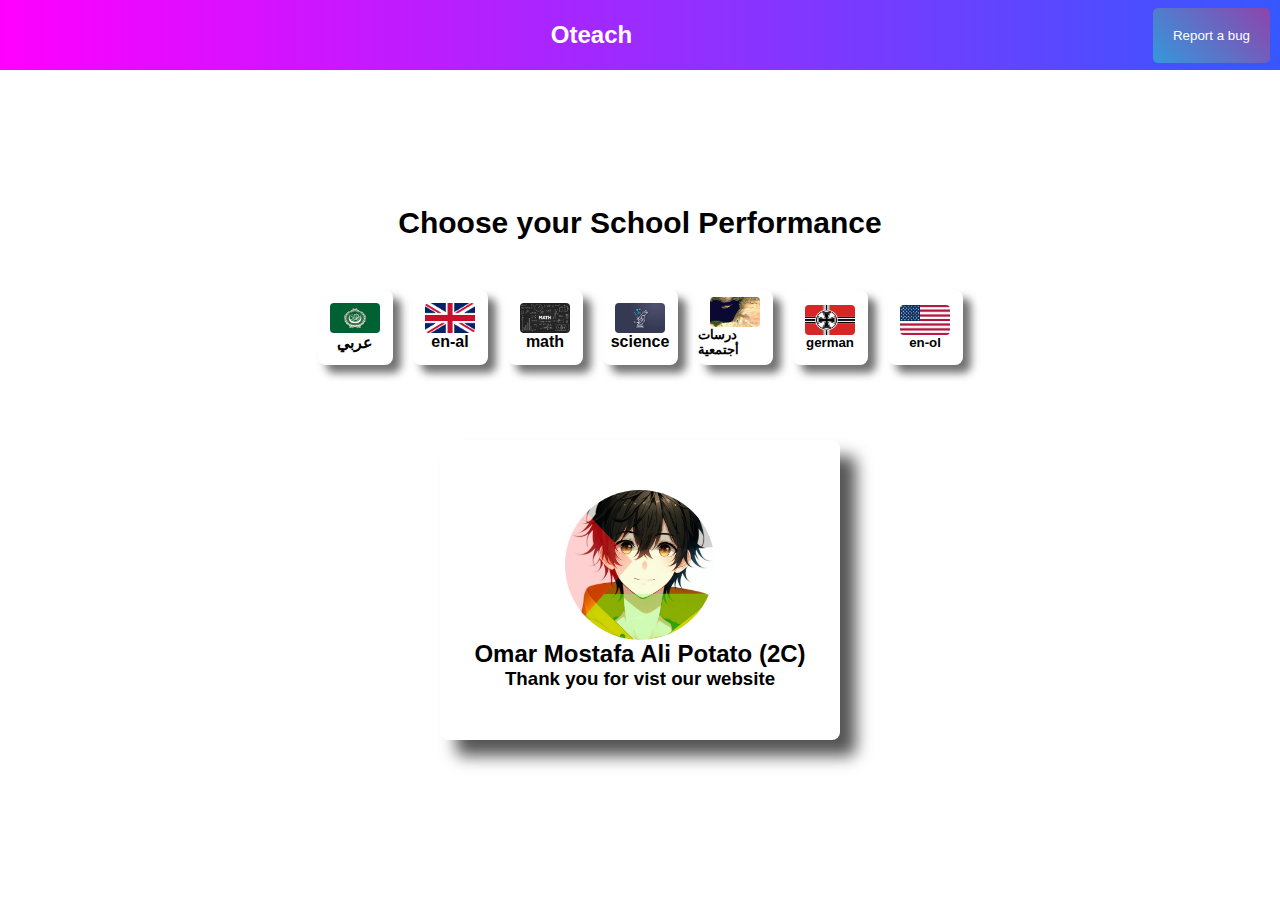
==== index.html @ 0a943db4 "first commit" ====
<!DOCTYPE html>
<html lang="en">
<head>
    <meta charset="UTF-8">
    <meta name="viewport" content="width=device-width, initial-scale=1.0">
    <title>Docu</title>
    <link rel="stylesheet" href="https://cdnjs.cloudflare.com/ajax/libs/font-awesome/6.6.0/css/all.min.css" integrity="sha512-Kc323vGBEqzTmouAECnVceyQqyqdsSiqLQISBL29aUW4U/M7pSPA/gEUZQqv1cwx4OnYxTxve5UMg5GT6L4JJg==" crossorigin="anonymous" referrerpolicy="no-referrer" />
    <link rel="stylesheet" href="style.css">
</head>
<body>
    <header>
        <a onclick="h();"><i class="fa-solid fa-house" style="color: white;font-size: 25px;cursor: pointer;margin: 20px;"></i></a>
        <h2>Oteach</h2>
        <button onclick="rab()">Report a bug</button>

        
    </header>
    <div class="pop-screen" id="p-s">
        <h3 ><img src="icon/egy.png" alt="" width="50px" height="35px" style="margin-right: 2px;border-radius: 4px;">+20 1093721344</h3>
        <h3>omarmario497@gmail.com</h3>
        <button onclick="quit()">ok</button>

    </div>

    <iframe src="main.html" frameborder="0"></iframe>
    <script>
        function h(){
            document.querySelector("iframe").src="main.html";
        }
        function rab(){
            document.getElementById("p-s").style.display="block";
            document.querySelector("iframe").style.display="none";
            document.querySelector("header").style.display="none";

            
        }
        function quit(){
            document.getElementById("p-s").style.display="none";
            document.querySelector("iframe").style.display="block";
            document.querySelector("header").style.display="flex";

        }
    </script>
    
</body>
</html>
---- style.css ----
*{
    margin:0;
    padding: 0;
    font-family: 'Poopins',sans-serif;
    
}
body{
    max-width: 100vw;
}
.pop-screen{
    display: none;
    padding: 25px;
    box-shadow: #0000004b 16px 16px 16px;
    border: 4px solid #3498db;
    border-radius: 8px;
    margin: 250px;
    background-color: #fff;
}
.pop-screen h3{
    margin: 10px;
    font-size: 20px;
}
a{
    text-decoration: none;
    display: flex;
    color: black;
}
section{
    display: flex;
    justify-content: center;
    align-items: center;
    flex-direction: column;
    width: fit-content;
}

a:visited{
    color: #000;
}
header{
    width: 100vw;
    height: 70px;
    background: linear-gradient(90deg,rgb(255, 0, 255),rgb(54, 87, 255));
    display: flex;
    justify-content: space-between;
    align-items: center;
    color: #fff;
}
body{
    height: 100vh;
    width: 100vw;
    display: flex;
    justify-content: center;
    align-items: center;
    flex-direction: column;
}
iframe{
    width: 100vw;
    height: 100vh;
}
.container{
    width: 100vw;
    display: flex;
    flex-wrap: wrap;
    flex-direction: row;
    justify-content: center;
    padding: 40px;
    
}
.per img{
    width: 50px;
    height: 30px;
    border-radius: 4px;
}
h1{
    font-size: 30px;
}
.per{
    margin: 10px;
    justify-content: center;
    align-items: center;
    width: 75px;
    height: 75px;
    display: flex;
    flex-direction: column;
    border-radius: 8px;
    box-shadow: #0000008e 8px 8px 8px;
    transition: 0.7s ease;
    cursor: pointer;

}
.per:hover{
    scale: 1.1;
}
footer{
    display: flex;
    flex-direction: column;
    width: 100vw;
    height: 70px;
    color: #fff;
    background: linear-gradient(90deg,rgb(255, 0, 255),rgb(54, 87, 255));
}
button {
    position: relative;
    background: linear-gradient(45deg, #3498db, #8e44ad);
    color: white;
    padding: 20px;
    border: none;
    border-radius: 5px;
    cursor: pointer;
    overflow: hidden;
    z-index: 0;
    margin: 10px;
    transition: color 0.7s ease; /* Smooth text color transition */
    transition: 0.7s ease;
    transform: scale(1);
}

button::before {
    content: '';
    position: absolute;
    top: 0;
    left: 0;
    width: 100%;
    height: 100%;
    background: linear-gradient(45deg, rgb(151,55,97), rgb(52,7,213)); /* Hover gradient */
    opacity: 0;
    transition: opacity 0.7s ease; /* Smooth opacity transition */
    z-index: -1;
}
button:hover {
    transform: scale(1.1); /* Slightly scale up the button on hover */
}
button:hover::before {
    opacity: 1;
    transform: scale(1.1);
}
@media (max-width:1024px) {
    .container{
        justify-content: left;
    }
}
.cot img{
    border-radius: 50%;
    width: 150px;
    height: 150px;
}
.cot{
    
    width: 400px;

    height: 300px;
    display: flex;
    flex-direction: column;
    margin: 25px;
    justify-content: center;
    align-items: center;
    border-radius: 8px;
    box-shadow: #000000ab 16px 16px 16px;
    transition: 0.7s ease;
}
.cot:hover{
    transform: scale(1.1);
    box-shadow: #000000ab 32px 32px 32px;

}
@media (max-width: 1024px) {
    h1{
        font-size: 20px;
    }
    .cot{
        margin: 5px;
        transform: scale(0.8
        );
    }
    .cot:hover{
        transform: scale(0.9
        );
    }
    .container{
        justify-content: center;
        align-items: center;
    }
}
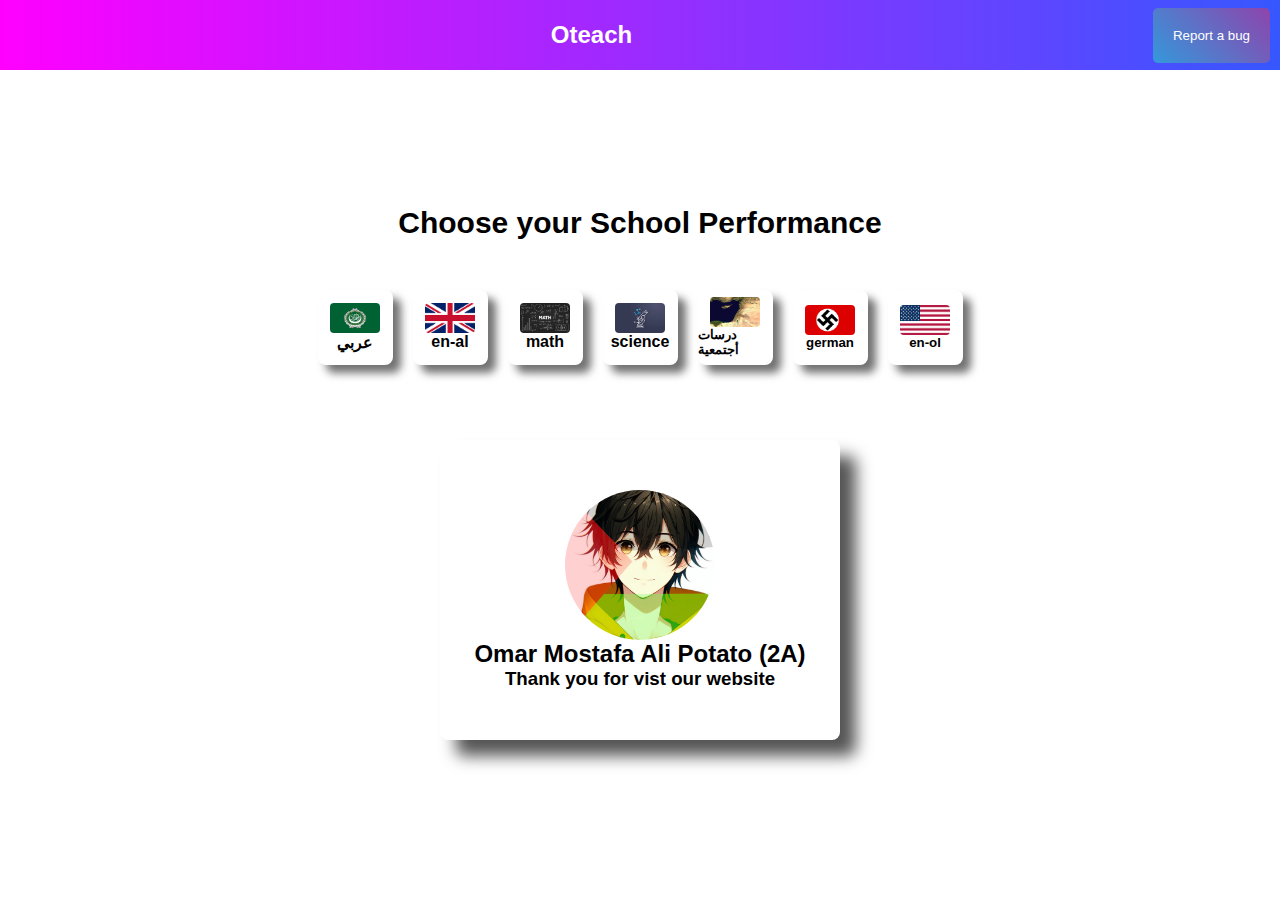
==== commit 5701872e: "Update index.html" ====
--- a/index.html
+++ b/index.html
@@ -6,6 +6,9 @@
     <title>Docu</title>
     <link rel="stylesheet" href="https://cdnjs.cloudflare.com/ajax/libs/font-awesome/6.6.0/css/all.min.css" integrity="sha512-Kc323vGBEqzTmouAECnVceyQqyqdsSiqLQISBL29aUW4U/M7pSPA/gEUZQqv1cwx4OnYxTxve5UMg5GT6L4JJg==" crossorigin="anonymous" referrerpolicy="no-referrer" />
     <link rel="stylesheet" href="style.css">
+    <link rel="preconnect" href="https://fonts.googleapis.com">
+<link rel="preconnect" href="https://fonts.gstatic.com" crossorigin>
+<link href="https://fonts.googleapis.com/css2?family=Poppins:ital,wght@0,100;0,200;0,300;0,400;0,500;0,600;0,700;0,800;0,900;1,100;1,200;1,300;1,400;1,500;1,600;1,700;1,800;1,900&display=swap" rel="stylesheet">
 </head>
 <body>
     <header>
@@ -43,4 +46,4 @@
     </script>
     
 </body>
-</html>+</html>
